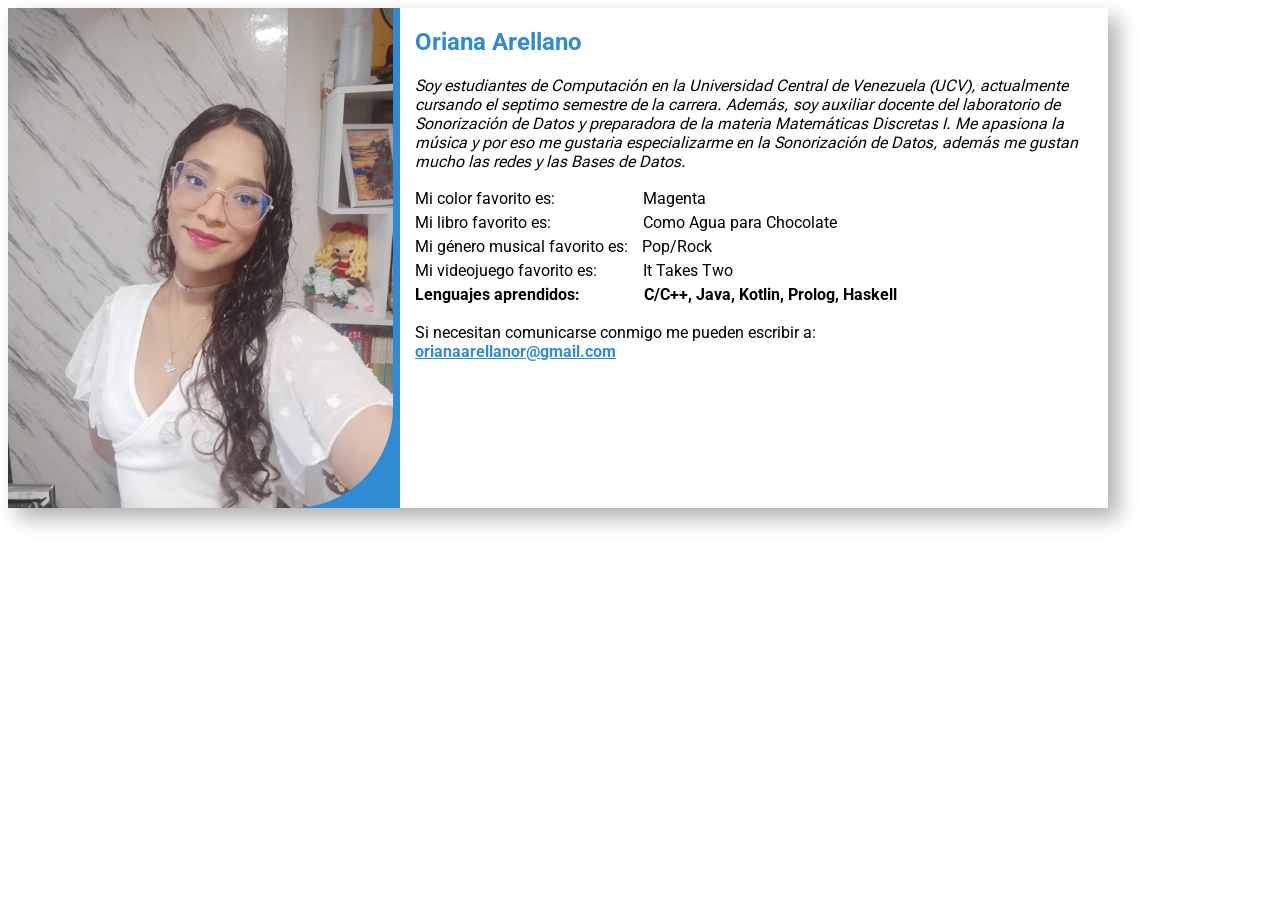
==== profile.html @ 74f059dc "primera versión página perfil" ====
<!DOCTYPE html>
<html lang="es">

<head>
    <meta charset="UTF-8">
    <meta name="viewport" content="width=device-width, initial-scale=1.0">
    <title>Oriana Arellano</title>
    <link rel="icon" sizes="32x32" href="icon/cropped-logonuevo-32x32.png">
    <link rel="icon" sizes="192x192" href="icon/cropped-logonuevo-192x192.png">

</head>
<style>
    @import url("css/_theme.css");

    #azul {
        height: 500px;
        width: 405px;
        background-color: var(--main-color);
    }

    #borde-redondo {
        border-bottom-right-radius: 100px;
    }

    #margen {
        margin-top: 0px;
        margin-right: 15px;
        margin-bottom: 10px;
        margin-left: 15px;
        width: 700px;
    }

    .main-color {
        color: var(--main-color);
    }

    * {
        font-family: var(--primary-font);
    }

    #flex-font {
        font-family: var(--flex-font);
        font-style: italic;
    }

    #section {
        display: flex; 
        width: 1100px; 
        box-shadow: 10px 10px 20px var(--grey-200);
    }

    a:hover {
        color: var(--accent-color);
    }

    #lista {
        list-style-type: none; 
        padding: 0; 
        line-height: 1.5;
    }

    #margin84 {
        margin-left: 84px;
    }

    #margin88 {
        margin-left: 88px;
    }

    #margin10 {
        margin-left: 10px;
    }

    #margin42 {
        margin-left: 42px;
    }

    #margin60 {
        margin-left: 60px;
    }
</style>

<body>

    <header></header>
    <section id="section">
        <div id="azul">
            <img src="28309661.jpeg" alt="Foto Oriana Arellano" height="500px" width="385px" id="borde-redondo">
        </div>
        <div id="margen">
            <h1 class="main-color">Oriana Arellano</h1>
            <p id="flex-font">Soy estudiantes de Computación en la Universidad Central de Venezuela (UCV),
                actualmente cursando el septimo semestre de la carrera. Además, soy auxiliar
                docente del laboratorio de Sonorización de Datos y preparadora de la materia
                Matemáticas Discretas I. Me apasiona la música y por eso me gustaria especializarme en la
                Sonorización de Datos, además me gustan mucho las redes y las Bases de Datos.
            </p>
            <ul id="lista">
                <li>Mi color favorito es: <span id="margin84">Magenta</span></li>
                <li>Mi libro favorito es: <span id="margin88">Como Agua para Chocolate</span></li>
                <li>Mi género musical favorito es: <span id="margin10">Pop/Rock</span></li>
                <li>Mi videojuego favorito es: <span id="margin42">It Takes Two</span></li>
                <li><strong>Lenguajes aprendidos: <span id="margin60">C/C++, Java, Kotlin, Prolog, Haskell</strong></li>
            </ul>
            <p>Si necesitan comunicarse conmigo me pueden escribir a: <br> <strong><a href="mailto:orianaarellanor@gmail.com" class="main-color">orianaarellanor@gmail.com</a></strong></p>
        </div>
    </section>

    <footer></footer>
</body>

</html>
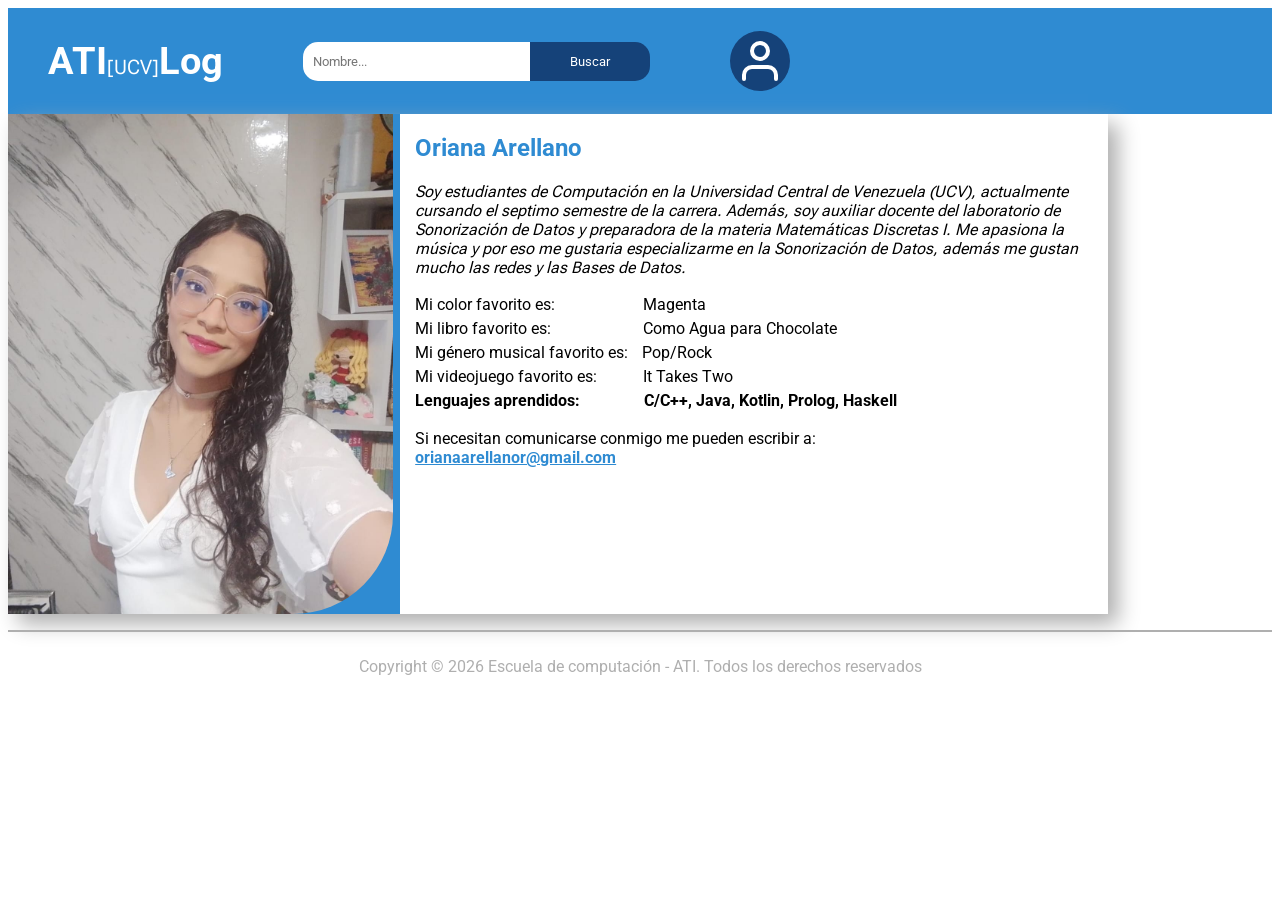
==== commit 61ed3423: "hojas de estilo compartidas" ====
--- a/profile.html
+++ b/profile.html
@@ -7,85 +7,32 @@
     <title>Oriana Arellano</title>
     <link rel="icon" sizes="32x32" href="icon/cropped-logonuevo-32x32.png">
     <link rel="icon" sizes="192x192" href="icon/cropped-logonuevo-192x192.png">
+    <link rel="stylesheet" href="css/style.css">
 
 </head>
-<style>
-    @import url("css/_theme.css");
-
-    #azul {
-        height: 500px;
-        width: 405px;
-        background-color: var(--main-color);
-    }
-
-    #borde-redondo {
-        border-bottom-right-radius: 100px;
-    }
-
-    #margen {
-        margin-top: 0px;
-        margin-right: 15px;
-        margin-bottom: 10px;
-        margin-left: 15px;
-        width: 700px;
-    }
-
-    .main-color {
-        color: var(--main-color);
-    }
-
-    * {
-        font-family: var(--primary-font);
-    }
-
-    #flex-font {
-        font-family: var(--flex-font);
-        font-style: italic;
-    }
-
-    #section {
-        display: flex; 
-        width: 1100px; 
-        box-shadow: 10px 10px 20px var(--grey-200);
-    }
-
-    a:hover {
-        color: var(--accent-color);
-    }
-
-    #lista {
-        list-style-type: none; 
-        padding: 0; 
-        line-height: 1.5;
-    }
-
-    #margin84 {
-        margin-left: 84px;
-    }
-
-    #margin88 {
-        margin-left: 88px;
-    }
-
-    #margin10 {
-        margin-left: 10px;
-    }
-
-    #margin42 {
-        margin-left: 42px;
-    }
-
-    #margin60 {
-        margin-left: 60px;
-    }
-</style>
 
 <body>
+    <header>
+        <nav>
+            <div id="font-size1">
+                <h1>ATI<span id="font-size2">[UCV]</span>Log</h1>
+            </div>
 
-    <header></header>
+            <form action="/buscar">
+                <input type="search" placeholder="Nombre...">
+                <button type="submit">Buscar</button>
+            </form>
+
+            <div id="circulo-decorativo">
+                <img src="icon/userIcon.svg" alt="Icono de Usuario" id="icono">
+            </div>
+
+        </nav>
+    </header>
+
     <section id="section">
         <div id="azul">
-            <img src="28309661.jpeg" alt="Foto Oriana Arellano" height="500px" width="385px" id="borde-redondo">
+            <img src="28309661.jpeg" alt="Foto Oriana Arellano" id="borde-redondo">
         </div>
         <div id="margen">
             <h1 class="main-color">Oriana Arellano</h1>
@@ -102,11 +49,16 @@
                 <li>Mi videojuego favorito es: <span id="margin42">It Takes Two</span></li>
                 <li><strong>Lenguajes aprendidos: <span id="margin60">C/C++, Java, Kotlin, Prolog, Haskell</strong></li>
             </ul>
-            <p>Si necesitan comunicarse conmigo me pueden escribir a: <br> <strong><a href="mailto:orianaarellanor@gmail.com" class="main-color">orianaarellanor@gmail.com</a></strong></p>
+            <p>Si necesitan comunicarse conmigo me pueden escribir a: <br> <strong><a
+                        href="mailto:orianaarellanor@gmail.com"
+                        class="main-color">orianaarellanor@gmail.com</a></strong></p>
         </div>
     </section>
 
-    <footer></footer>
+    <footer>
+        <p>Copyright © 2026 Escuela de computación - ATI. Todos los derechos reservados</p>
+    </footer>
+    
 </body>
 
 </html>
--- a/css/style.css
+++ b/css/style.css
@@ -0,0 +1,249 @@
+@import url("_theme.css");
+
+* {
+    font-family: var(--primary-font);
+}
+
+#background {
+    background-color: var(--grey-50);
+}
+
+#font-size1 {
+    font-size: 25px;
+    color: var(--white);
+}
+
+#font-size2 {
+    font-size: 20px;
+    font-family: var(--flex-font);
+    font-weight: normal;
+}
+
+#font-color {
+    color: var(--white);
+}
+
+nav {
+    background-color: var(--main-color);
+    display: flex;
+    align-items: center;
+    padding: 0 40px;
+}
+
+nav form {
+    padding: 0 80px;
+    display: flex;
+}
+
+input {
+    border: none;
+    border-radius: 15px 0px 0px 15px;
+    border-right: none;
+    padding: 12px 40px;
+    padding-left: 10px;
+}
+
+button {
+    border: none;
+    background-color: var(--accent-color);
+    border-radius: 0px 15px 15px 0px;
+    border-left: none;
+    padding: 12px 40px;
+    color: var(--white);
+}
+
+#circulo-decorativo {
+    height: 50px;
+    width: 50px;
+    background-color: var(--accent-color);
+    border-radius: 50px;
+    padding: 5px;
+}
+
+#icono {
+    display: flex;
+    width: 40px;
+    height: 40px;
+    padding: 5px;
+}
+
+#font-color {
+    color: var(--grey-800);
+    padding: 0 40px;
+}
+
+section div div img {
+    height: 200px;
+    width: 220px;
+    border-radius: 15px 15px 0 0;
+    object-fit: cover;
+    border-bottom: none;
+    display: flex;
+}
+
+.cuadro-image {
+    width: 210px;
+    height: 20px;
+    background-color: var(--white);
+    display: flex;
+    border-top: none;
+    flex-direction: column;
+}
+
+.cuadro-azul {
+    background-color: var(--main-color);
+    border-radius: 0 0 15px 15px;
+    display: flex;
+    height: 15px;
+    width: 220px;
+}
+
+section div div span {
+    margin: 0;
+    padding: 20px 0 20px 10px;
+    color: var(--grey-950);
+    font-weight: 500;
+}
+
+#orden {
+    padding: 0 0 30px 55px;
+}
+
+.display-flex {
+    display: flex;
+}
+
+footer p {
+    color: var(--grey-200);
+    text-align: center;
+    border-top: 2px solid var(--grey-200);
+    padding: 25px;
+}
+
+#azul {
+    height: 500px;
+    width: 405px;
+    background-color: var(--main-color);
+}
+
+#borde-redondo {
+    border-bottom-right-radius: 100px;
+}
+
+#margen {
+    margin-top: 0px;
+    margin-right: 15px;
+    margin-bottom: 10px;
+    margin-left: 15px;
+    width: 700px;
+}
+
+.main-color {
+    color: var(--main-color);
+}
+
+#flex-font {
+    font-family: var(--flex-font);
+    font-style: italic;
+}
+
+#section {
+    display: flex;
+    width: 1100px;
+    box-shadow: 10px 10px 20px var(--grey-200);
+}
+
+a:hover {
+    color: var(--accent-color);
+}
+
+#lista {
+    list-style-type: none;
+    padding: 0;
+    line-height: 1.5;
+}
+
+#margin84 {
+    margin-left: 84px;
+}
+
+#margin88 {
+    margin-left: 88px;
+}
+
+#margin10 {
+    margin-left: 10px;
+}
+
+#margin42 {
+    margin-left: 42px;
+}
+
+#margin60 {
+    margin-left: 60px;
+}
+
+#azul {
+    height: 500px;
+    width: 405px;
+    background-color: var(--main-color);
+}
+
+#borde-redondo {
+    border-bottom-right-radius: 100px;
+    height: 500px;
+    width: 385px;
+}
+
+#margen {
+    margin-top: 0px;
+    margin-right: 15px;
+    margin-bottom: 10px;
+    margin-left: 15px;
+    width: 700px;
+}
+
+.main-color {
+    color: var(--main-color);
+}
+
+#flex-font {
+    font-family: var(--flex-font);
+    font-style: italic;
+}
+
+#section {
+    display: flex;
+    width: 1100px;
+    box-shadow: 10px 10px 20px var(--grey-200);
+}
+
+a:hover {
+    color: var(--accent-color);
+}
+
+#lista {
+    list-style-type: none;
+    padding: 0;
+    line-height: 1.5;
+}
+
+#margin84 {
+    margin-left: 84px;
+}
+
+#margin88 {
+    margin-left: 88px;
+}
+
+#margin10 {
+    margin-left: 10px;
+}
+
+#margin42 {
+    margin-left: 42px;
+}
+
+#margin60 {
+    margin-left: 60px;
+}
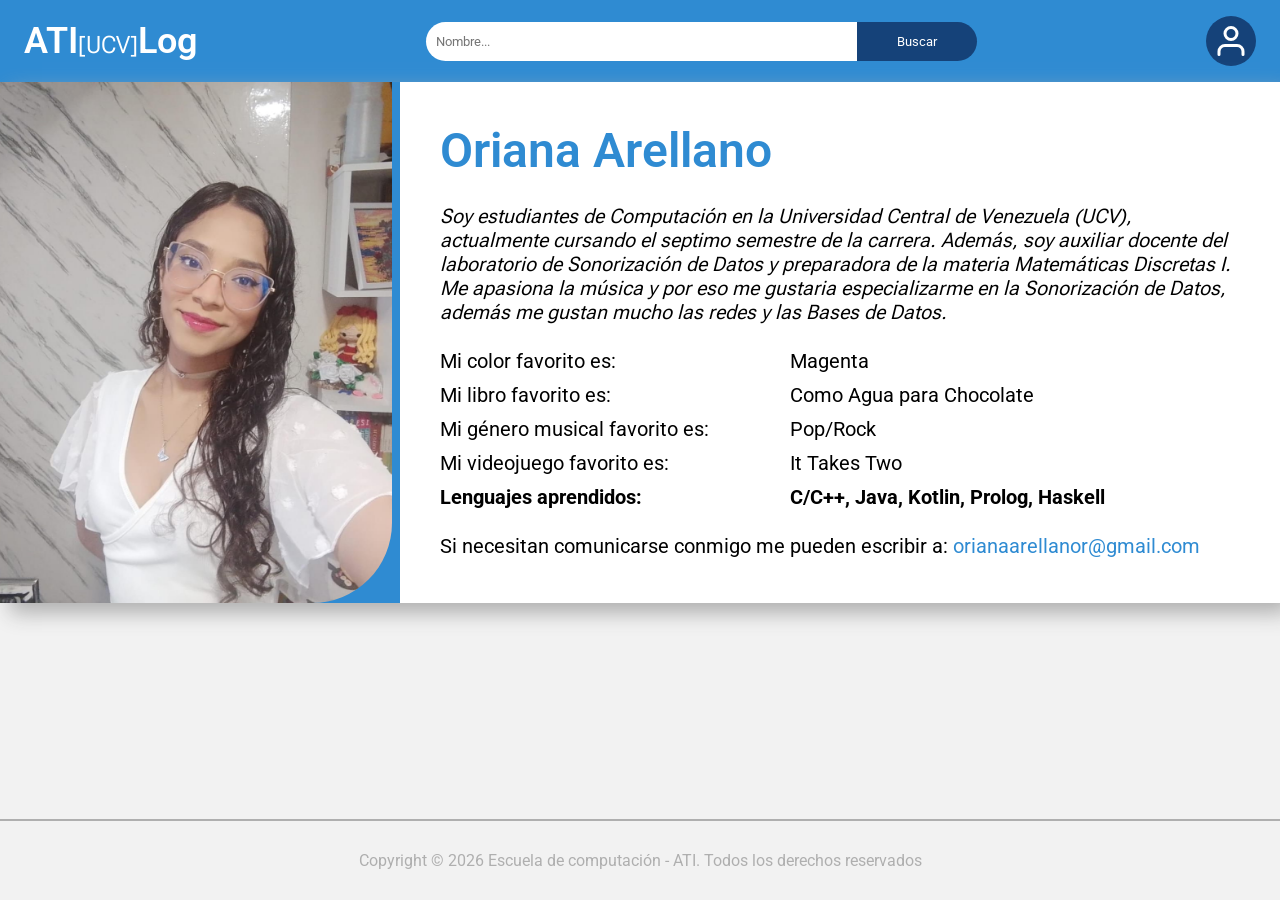
==== commit 6c4052f5: "configuración desde javascript" ====
--- a/profile.html
+++ b/profile.html
@@ -14,51 +14,57 @@
 <body>
     <header>
         <nav>
-            <div id="font-size1">
-                <h1>ATI<span id="font-size2">[UCV]</span>Log</h1>
+            <a href="index.html">
+                <h1>ATI<span>[UCV]</span>Log</h1>
+            </a>
+            <form>
+                <input placeholder="Nombre...">
+                <button>Buscar</button>
+            </form>
+            <div class="icono-fondo">
+                <img src="icon/userIcon.svg" alt="Icono de Usuario" id="icono">
             </div>
 
-            <form action="/buscar">
-                <input type="search" placeholder="Nombre...">
-                <button type="submit">Buscar</button>
-            </form>
-
-            <div id="circulo-decorativo">
-                <img src="icon/userIcon.svg" alt="Icono de Usuario" id="icono">
+            <div class="solo-movil">
+                <img src="icon/menuIcon.svg" alt="Icono Móvil">
             </div>
 
         </nav>
     </header>
 
-    <section id="section">
-        <div id="azul">
-            <img src="28309661.jpeg" alt="Foto Oriana Arellano" id="borde-redondo">
+    <section class="ficha-usuario">
+        <div>
+            <img src="28309661/28309661Big.jpeg" alt="Foto Oriana Arellano" class="imagen-grande">
+            <img src="28309661/28309661Small.jpg" alt="Foto Oriana Arellano" class="imagen-pequeña">
         </div>
-        <div id="margen">
-            <h1 class="main-color">Oriana Arellano</h1>
-            <p id="flex-font">Soy estudiantes de Computación en la Universidad Central de Venezuela (UCV),
-                actualmente cursando el septimo semestre de la carrera. Además, soy auxiliar
-                docente del laboratorio de Sonorización de Datos y preparadora de la materia
-                Matemáticas Discretas I. Me apasiona la música y por eso me gustaria especializarme en la
-                Sonorización de Datos, además me gustan mucho las redes y las Bases de Datos.
+        <div class="margen">
+            <h1>Oriana Arellano</h1>
+            <p class="letra-cursiva">
+                Soy estudiantes de Computación en la Universidad Central de Venezuela (UCV), actualmente cursando el
+                septimo semestre de
+                la carrera. Además, soy auxiliar docente del laboratorio de Sonorización de Datos y preparadora de la
+                materia Matemáticas Discretas I.
+                Me apasiona la música y por eso me gustaria especializarme en la Sonorización de Datos, además me gustan
+                mucho las redes y las Bases de Datos.
             </p>
             <ul id="lista">
-                <li>Mi color favorito es: <span id="margin84">Magenta</span></li>
-                <li>Mi libro favorito es: <span id="margin88">Como Agua para Chocolate</span></li>
-                <li>Mi género musical favorito es: <span id="margin10">Pop/Rock</span></li>
-                <li>Mi videojuego favorito es: <span id="margin42">It Takes Two</span></li>
-                <li><strong>Lenguajes aprendidos: <span id="margin60">C/C++, Java, Kotlin, Prolog, Haskell</strong></li>
+                <li class="item-perfil">Mi color favorito es:<span>Magenta</span></li>
+                <li class="item-perfil">Mi libro favorito es: <span>Como Agua para Chocolate</span></li>
+                <li class="item-perfil">Mi género musical favorito es: <span>Pop/Rock</span></li>
+                <li class="item-perfil">Mi videojuego favorito es: <span>It Takes Two</span></li>
+                <li class="item-perfil"><span class="negrita">Lenguajes aprendidos:</span><span class="negrita">C/C++,
+                        Java, Kotlin, Prolog, Haskell</span></li>
             </ul>
-            <p>Si necesitan comunicarse conmigo me pueden escribir a: <br> <strong><a
-                        href="mailto:orianaarellanor@gmail.com"
-                        class="main-color">orianaarellanor@gmail.com</a></strong></p>
+            <p>Si necesitan comunicarse conmigo me pueden escribir a:
+                <a href="mailto:orianaarellanor@gmail.com">orianaarellanor@gmail.com</a>
+            </p>
         </div>
     </section>
 
     <footer>
         <p>Copyright © 2026 Escuela de computación - ATI. Todos los derechos reservados</p>
     </footer>
-    
+
 </body>
 
 </html>
--- a/css/style.css
+++ b/css/style.css
@@ -2,57 +2,76 @@
 
 * {
     font-family: var(--primary-font);
-}
-
-#background {
+    margin: 0;
+    padding: 0;
+    list-style: none;
+    text-decoration: none;
+    font-weight: normal;
+    box-sizing: border-box;
+}
+
+body {
     background-color: var(--grey-50);
-}
-
-#font-size1 {
-    font-size: 25px;
+    display: flex;
+    flex-direction: column;
+    min-height: 100vh;
+}
+
+nav:first-child {
+    font-size: 1.5rem;
     color: var(--white);
 }
 
-#font-size2 {
-    font-size: 20px;
+nav:first-child h1 {
+    font-weight: 600;
+}
+
+nav:first-child h1 span {
+    font-size: 1.5rem;
     font-family: var(--flex-font);
     font-weight: normal;
 }
 
-#font-color {
-    color: var(--white);
+section h1 {
+    color: var(--grey-800);
+    font-size: 2rem;
+    font-weight: 400;
+    margin: 1rem;
 }
 
 nav {
     background-color: var(--main-color);
     display: flex;
+    justify-content: space-between;
     align-items: center;
-    padding: 0 40px;
+    padding: 1rem 1.5rem;
 }
 
 nav form {
-    padding: 0 80px;
-    display: flex;
+    display: flex;
+    justify-content: center;
+    width: 50%;
 }
 
 input {
-    border: none;
-    border-radius: 15px 0px 0px 15px;
+    width: 70%;
+    border-radius: 20px 0px 0px 20px;
     border-right: none;
     padding: 12px 40px;
     padding-left: 10px;
+    border: none;
 }
 
 button {
-    border: none;
     background-color: var(--accent-color);
-    border-radius: 0px 15px 15px 0px;
+    border-radius: 0px 20px 20px 0px;
     border-left: none;
     padding: 12px 40px;
     color: var(--white);
-}
-
-#circulo-decorativo {
+    border: none;
+}
+
+.icono-fondo {
     height: 50px;
     width: 50px;
     background-color: var(--accent-color);
@@ -67,183 +86,275 @@
     padding: 5px;
 }
 
-#font-color {
-    color: var(--grey-800);
-    padding: 0 40px;
-}
-
 section div div img {
     height: 200px;
     width: 220px;
-    border-radius: 15px 15px 0 0;
     object-fit: cover;
     border-bottom: none;
     display: flex;
-}
-
-.cuadro-image {
-    width: 210px;
-    height: 20px;
+    border-radius: 10% 10% 0 0;
+}
+
+section div div h3 {
+    width: 100%;
+    height: 60px;
     background-color: var(--white);
-    display: flex;
-    border-top: none;
-    flex-direction: column;
-}
-
-.cuadro-azul {
-    background-color: var(--main-color);
-    border-radius: 0 0 15px 15px;
-    display: flex;
-    height: 15px;
-    width: 220px;
-}
-
-section div div span {
-    margin: 0;
-    padding: 20px 0 20px 10px;
+    font-size: 1rem;
+    padding: 10% 0 5% 5%;
     color: var(--grey-950);
     font-weight: 500;
 }
 
-#orden {
-    padding: 0 0 30px 55px;
-}
-
-.display-flex {
-    display: flex;
+section h1 {
+    color: var(--grey-950);
+    font-weight: 600;
+    margin-left: 2%;
+}
+
+.informacion-usuario {
+    display: flex;
+    flex-wrap: wrap;
+    gap: 25px;
+    padding: 0px 20px 20px 20px;
+    justify-items: center;
+}
+
+.informacion-usuario div {
+    background-color: var(--main-color);
+    display: flex;
+    flex-direction: column;
+    align-items: center;
+    padding-bottom: 20px;
+    border-radius: 10% 10% 10% 10%;
+    transition: transform 1s;
+}
+
+footer {
+    margin-top: auto;
+    width: 100%;
 }
 
 footer p {
+    font-size: clamp(0.75rem, 2vw, 1rem);
     color: var(--grey-200);
     text-align: center;
     border-top: 2px solid var(--grey-200);
-    padding: 25px;
-}
-
-#azul {
-    height: 500px;
-    width: 405px;
+    padding: 30px;
+    margin-top: auto;
+}
+
+header nav a h1 {
+    color: var(--white);
+}
+
+p {
+    font-size: 1.25rem;
+    margin: 0;
+    padding: 5px 0;
+}
+
+section[class] div:first-child {
     background-color: var(--main-color);
-}
-
-#borde-redondo {
-    border-bottom-right-radius: 100px;
-}
-
-#margen {
-    margin-top: 0px;
-    margin-right: 15px;
-    margin-bottom: 10px;
-    margin-left: 15px;
-    width: 700px;
-}
+    padding: 0 8px 0 0;
+}
+
+section[class] div:first-child img {
+    width: 100%;
+    height: 100%;
+    border-bottom-right-radius: 80px;
+    max-width: 400px;
+    aspect-ratio: 1/1;
+    object-fit: cover;
+}
+
+.margen {
+    display: flex;
+    padding: 40px;
+    width: 70%;
+    flex-direction: column;
+    gap: 20px;
+}
+
+section[class] {
+     margin: 0 0 auto 0;
+}
+
+section[class] h1 {
+    color: var(--main-color);
+    font-size: 3rem;
+    margin: 0;
+}
+
+section[class] a {
+    color: var(--main-color);
+    font-size: 1.25rem;
+}
+
+.letra-cursiva {
+    font-family: var(--flex-font);
+    font-style: italic;
+    font-size: 1.25rem;
+}
+
+a:hover {
+    color: var(--accent-color);
+}
+
+#lista {
+    display: flex;
+    flex-direction: column;
+    gap: 10px;
+    font-size: 1.25rem;
+}
+
+.item-perfil {
+    display: grid;
+    grid-template-columns: 350px 1fr;
+    align-items: start;
+}
+
+.negrita {
+    font-weight: bold;
+}
+
 
 .main-color {
     color: var(--main-color);
 }
 
-#flex-font {
-    font-family: var(--flex-font);
-    font-style: italic;
-}
-
-#section {
-    display: flex;
-    width: 1100px;
+.ficha-usuario {
+    display: flex;
     box-shadow: 10px 10px 20px var(--grey-200);
-}
-
-a:hover {
-    color: var(--accent-color);
-}
-
-#lista {
-    list-style-type: none;
-    padding: 0;
-    line-height: 1.5;
-}
-
-#margin84 {
-    margin-left: 84px;
-}
-
-#margin88 {
-    margin-left: 88px;
-}
-
-#margin10 {
-    margin-left: 10px;
-}
-
-#margin42 {
-    margin-left: 42px;
-}
-
-#margin60 {
-    margin-left: 60px;
-}
-
-#azul {
-    height: 500px;
-    width: 405px;
-    background-color: var(--main-color);
-}
-
-#borde-redondo {
-    border-bottom-right-radius: 100px;
-    height: 500px;
-    width: 385px;
-}
-
-#margen {
-    margin-top: 0px;
-    margin-right: 15px;
-    margin-bottom: 10px;
-    margin-left: 15px;
-    width: 700px;
-}
-
-.main-color {
-    color: var(--main-color);
-}
-
-#flex-font {
-    font-family: var(--flex-font);
-    font-style: italic;
-}
-
-#section {
-    display: flex;
-    width: 1100px;
-    box-shadow: 10px 10px 20px var(--grey-200);
-}
-
-a:hover {
-    color: var(--accent-color);
-}
-
-#lista {
-    list-style-type: none;
-    padding: 0;
-    line-height: 1.5;
-}
-
-#margin84 {
-    margin-left: 84px;
-}
-
-#margin88 {
-    margin-left: 88px;
-}
-
-#margin10 {
-    margin-left: 10px;
-}
-
-#margin42 {
-    margin-left: 42px;
-}
-
-#margin60 {
-    margin-left: 60px;
+    width: 100%;
+    background-color: var(--white);
+}
+
+.informacion-usuario div:hover {
+    transform: scale(1.10) rotate(3deg);
+}
+
+.informacion-usuario div:hover {
+    background-color: var(--accent-color);
+}
+
+.solo-movil {
+    display: none;
+    height: 40px;
+    width: 40px;
+    margin-right: 10px;
+}
+
+.solo-movil img {
+    width: 40px;
+    height: 40px;
+    padding: 10px;
+}
+
+.imagen-pequeña {
+    display: none;
+}
+
+.imagen-grande {
+    display: block;
+}
+
+@media (min-width: 320px) and (max-width: 480px) {
+    .ficha-usuario {
+        flex-direction: column;
+    }
+
+    .imagen-pequeña {
+        display: block;
+    }
+
+    .imagen-grande {
+        display: none;
+    }
+
+    nav form {
+        display: none;
+    }
+
+    nav div {
+        display: none;
+    }
+
+    .solo-movil {
+        display: block;
+    }
+
+    nav:first-child h1 {
+        font-size: 1.5rem;
+    }
+
+    nav:first-child h1 span {
+        font-size: 0.75rem;
+    }
+
+    nav {
+        padding: 0.25rem 1rem;
+    }
+
+    section[class] h1 {
+        font-size: 1.5rem;
+        font-weight: 900;
+    }
+
+    .margen {
+        padding: 20px 30px;
+        width: 100%;
+        gap: 10px;
+    }
+
+    .letra-cursiva {
+        font-size: 0.75rem;
+        margin-right: 5px;
+    }
+
+    #lista {
+        gap: 10px;
+        font-size: 0.75rem;
+    }
+
+    .item-perfil {
+        grid-template-columns: 1fr 1fr;
+    }
+
+    p {
+        font-size: 0.75rem;
+    }
+
+    section[class] a {
+        font-size: 0.75rem;
+    }
+
+    footer p {
+        padding: 25px 10px;
+        margin-top: 20px;
+    }
+
+    section h1 {
+        font-size: 1.5rem;
+        margin-left: 20px;
+    }
+
+
+    .informacion-usuario {
+        justify-content: center;
+    }
+
+    section[class] div:first-child{
+        padding: 0 0 8px 0;
+    }
+
+}
+
+@media (min-width: 481px) and (max-width: 768px) {
+    .imagen-pequeña {
+        display: block;
+    }
+
+    .imagen-grande {
+        display: none;
+    }
 }
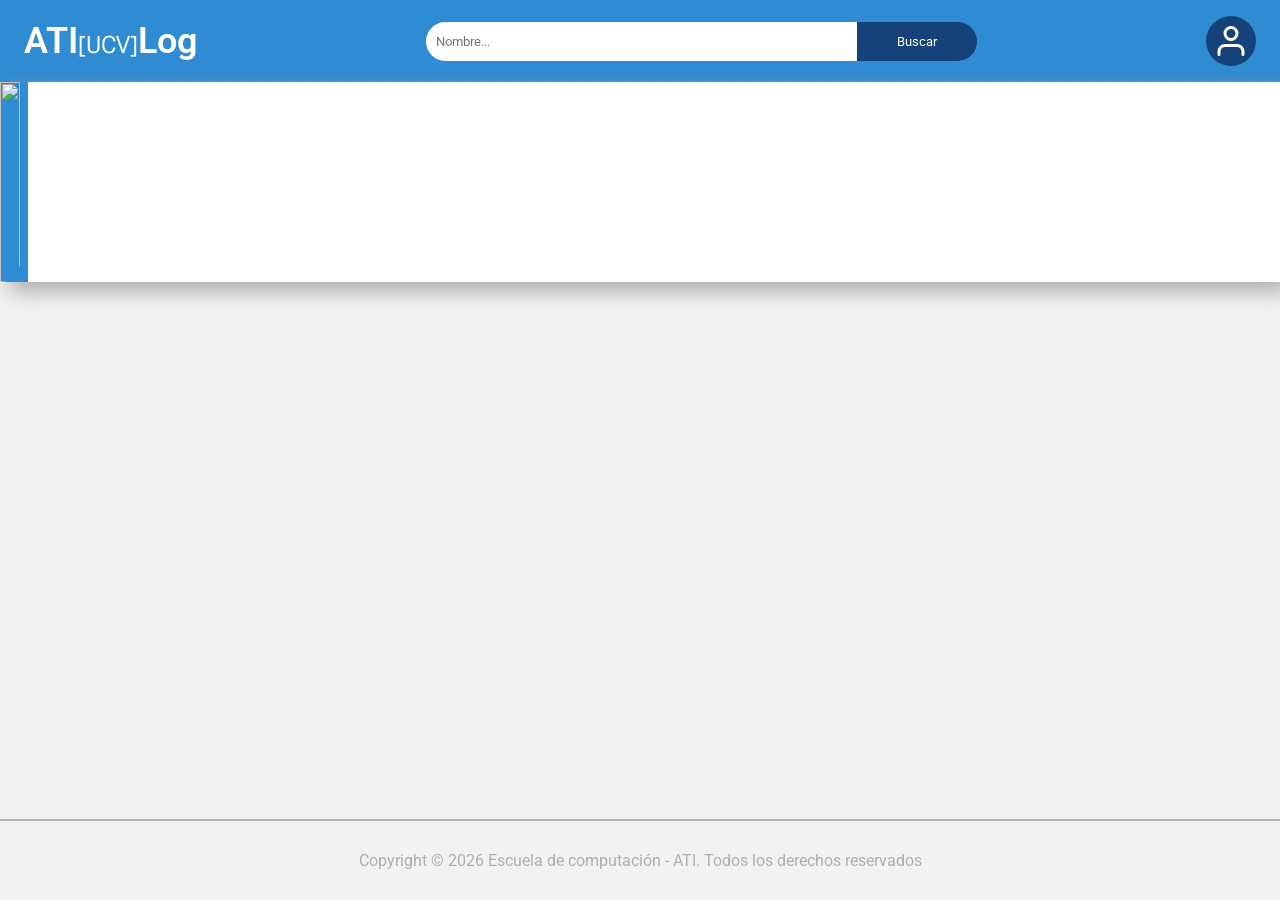
==== commit 2837f5ed: "perfil con información dinámica" ====
--- a/profile.html
+++ b/profile.html
@@ -4,22 +4,23 @@
 <head>
     <meta charset="UTF-8">
     <meta name="viewport" content="width=device-width, initial-scale=1.0">
-    <title>Oriana Arellano</title>
+    <title></title>
     <link rel="icon" sizes="32x32" href="icon/cropped-logonuevo-32x32.png">
     <link rel="icon" sizes="192x192" href="icon/cropped-logonuevo-192x192.png">
     <link rel="stylesheet" href="css/style.css">
-
+    <script src="conf/configES.json"></script>
+    <script src="js/profile.js" defer></script>
 </head>
 
 <body>
     <header>
         <nav>
             <a href="index.html">
-                <h1>ATI<span>[UCV]</span>Log</h1>
+                <h1 id="logo"><span></span></h1>
             </a>
             <form>
-                <input placeholder="Nombre...">
-                <button>Buscar</button>
+                <input id="nombre">
+                <button id="btn-buscar"></button>
             </form>
             <div class="icono-fondo">
                 <img src="icon/userIcon.svg" alt="Icono de Usuario" id="icono">
@@ -28,41 +29,33 @@
             <div class="solo-movil">
                 <img src="icon/menuIcon.svg" alt="Icono Móvil">
             </div>
+        </nav>
 
-        </nav>
     </header>
 
     <section class="ficha-usuario">
         <div>
-            <img src="28309661/28309661Big.jpeg" alt="Foto Oriana Arellano" class="imagen-grande">
-            <img src="28309661/28309661Small.jpg" alt="Foto Oriana Arellano" class="imagen-pequeña">
+            <img id="foto-grande" src="" alt="" class="imagen-grande">
+            <img id="foto-pequena" src="" alt="" class="imagen-pequeña">
         </div>
         <div class="margen">
-            <h1>Oriana Arellano</h1>
-            <p class="letra-cursiva">
-                Soy estudiantes de Computación en la Universidad Central de Venezuela (UCV), actualmente cursando el
-                septimo semestre de
-                la carrera. Además, soy auxiliar docente del laboratorio de Sonorización de Datos y preparadora de la
-                materia Matemáticas Discretas I.
-                Me apasiona la música y por eso me gustaria especializarme en la Sonorización de Datos, además me gustan
-                mucho las redes y las Bases de Datos.
+            <h1 id="nombre-perfil"></h1>
+            <p id="descripcion-perfil" class="letra-cursiva">
             </p>
             <ul id="lista">
-                <li class="item-perfil">Mi color favorito es:<span>Magenta</span></li>
-                <li class="item-perfil">Mi libro favorito es: <span>Como Agua para Chocolate</span></li>
-                <li class="item-perfil">Mi género musical favorito es: <span>Pop/Rock</span></li>
-                <li class="item-perfil">Mi videojuego favorito es: <span>It Takes Two</span></li>
-                <li class="item-perfil"><span class="negrita">Lenguajes aprendidos:</span><span class="negrita">C/C++,
-                        Java, Kotlin, Prolog, Haskell</span></li>
+                <li class="item-perfil"><span id="etiq-color"></span> <span id="val-color"></span></li>
+                <li class="item-perfil"><span id="etiq-libro"></span> <span id="val-libro"></span></li>
+                <li class="item-perfil"><span id="etiq-musica"></span> <span id="val-musica"></span></li>
+                <li class="item-perfil"><span id="etiq-juego"></span> <span id="val-juego"></span></li>
+                <li class="item-perfil"><span id="etiq-lenguaje" class="negrita"></span> <span id="val-lenguaje" class="negrita"></span></li>
             </ul>
-            <p>Si necesitan comunicarse conmigo me pueden escribir a:
-                <a href="mailto:orianaarellanor@gmail.com">orianaarellanor@gmail.com</a>
+            <p id="etiq-email">
             </p>
         </div>
     </section>
 
     <footer>
-        <p>Copyright © 2026 Escuela de computación - ATI. Todos los derechos reservados</p>
+        <p id="footer"></p>
     </footer>
 
 </body>
